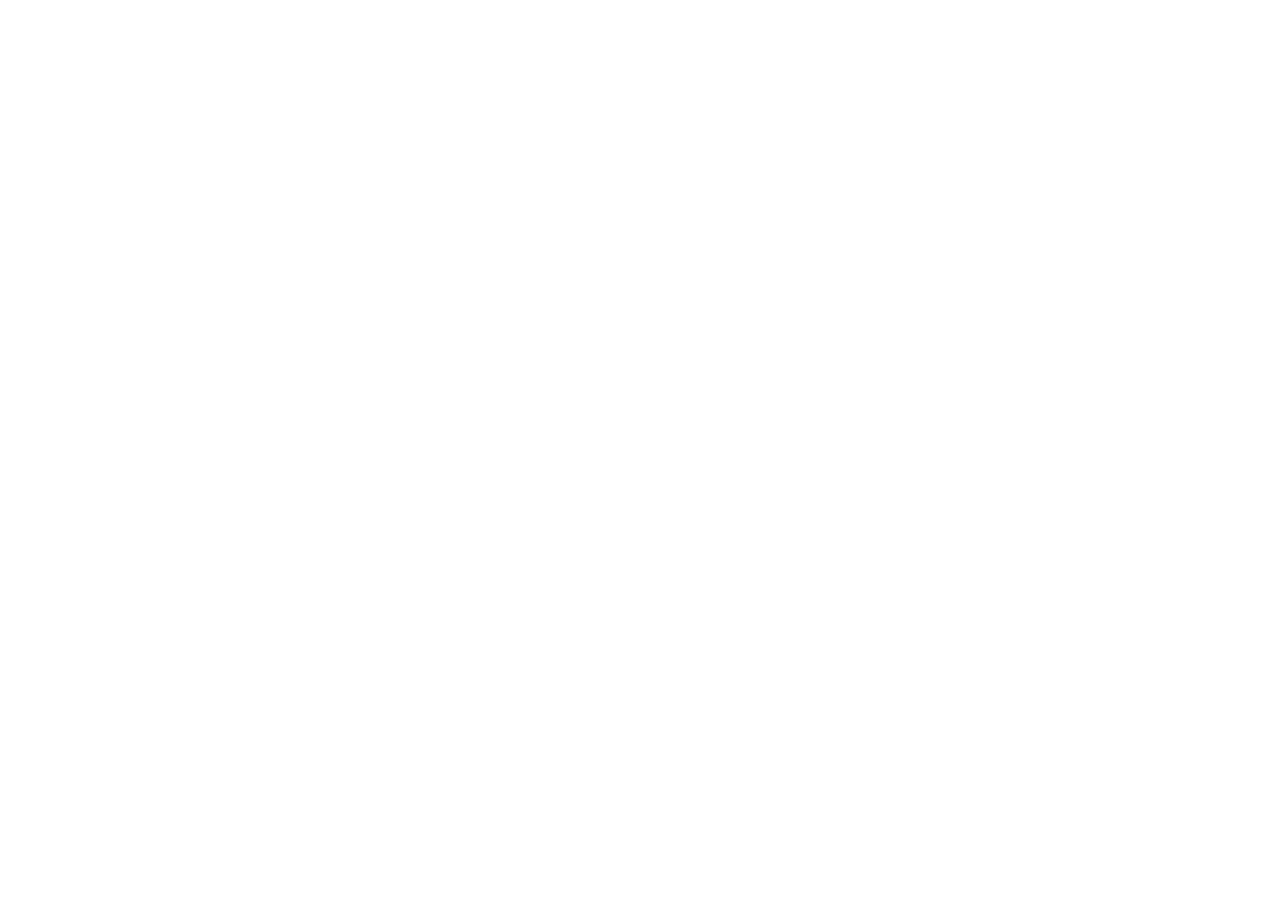
==== Lista 01/Projeto 03/index.html @ 05a65887 "Add files via upload" ====
<!DOCTYPE html>
<html lang="en">
  <head>
    <meta charset="UTF-8" />
    <link rel="icon" type="image/svg+xml" href="/vite.svg" />
    <meta name="viewport" content="width=device-width, initial-scale=1.0" />
    <title>Vite + React</title>
  </head>
  <body>
    <div id="root"></div>
    <script type="module" src="/src/main.jsx"></script>
    <link rel="stylesheet" href="https://cdn.jsdelivr.net/npm/bootstrap@5.2.3/dist/css/bootstrap.min.css" integrity="sha384-rbsA2VBKQhggwzxH7pPCaAqO46MgnOM80zW1RWuH61DGLwZJEdK2Kadq2F9CUG65" crossorigin="anonymous">
    
  </body>
</html>
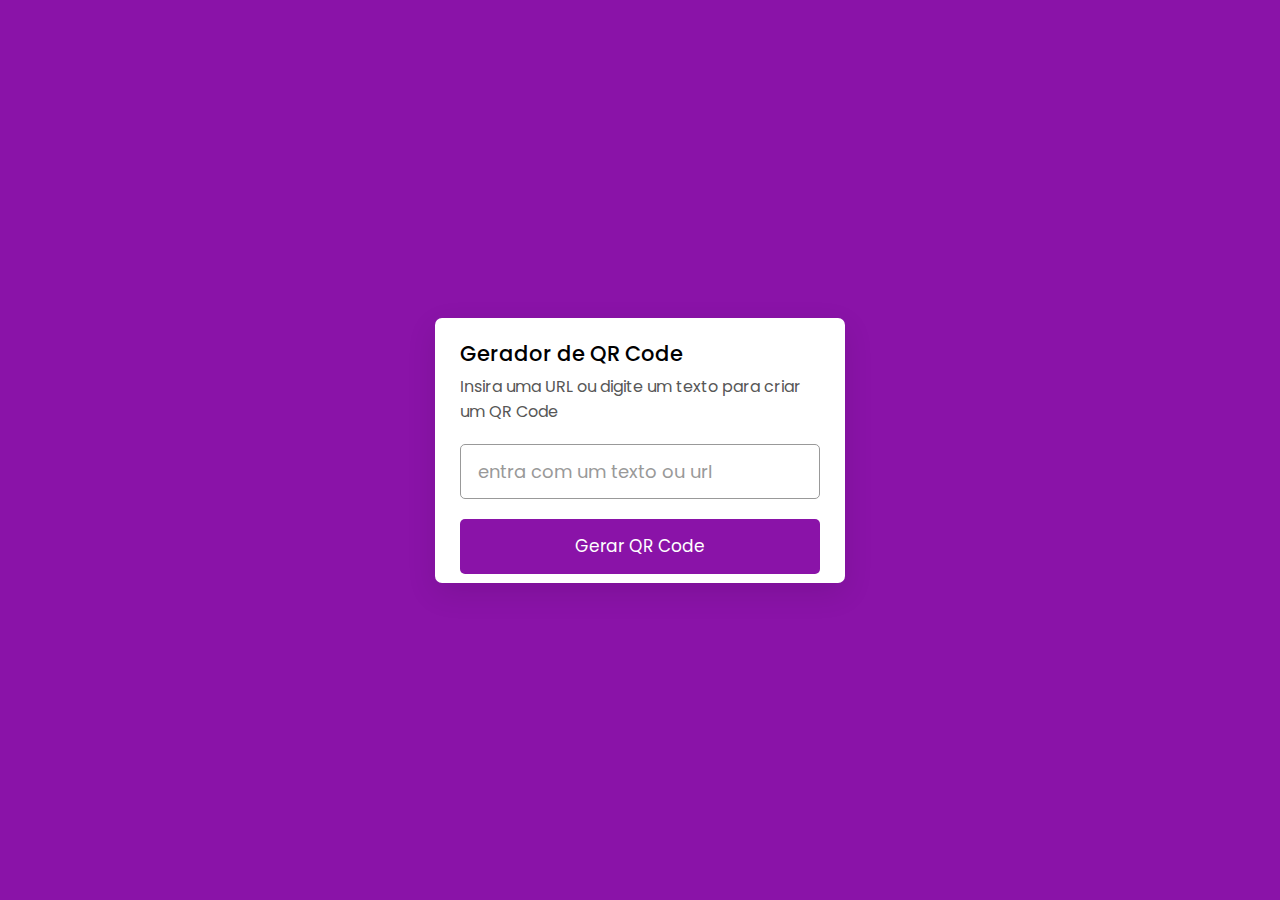
==== commit ca130cb4: "Add files via upload" ====
--- a/Lista 01/Projeto 03/index.html
+++ b/Lista 01/Projeto 03/index.html
@@ -1,15 +1,27 @@
-<!DOCTYPE html>
-<html lang="en">
-  <head>
-    <meta charset="UTF-8" />
-    <link rel="icon" type="image/svg+xml" href="/vite.svg" />
-    <meta name="viewport" content="width=device-width, initial-scale=1.0" />
-    <title>Vite + React</title>
-  </head>
-  <body>
-    <div id="root"></div>
-    <script type="module" src="/src/main.jsx"></script>
-    <link rel="stylesheet" href="https://cdn.jsdelivr.net/npm/bootstrap@5.2.3/dist/css/bootstrap.min.css" integrity="sha384-rbsA2VBKQhggwzxH7pPCaAqO46MgnOM80zW1RWuH61DGLwZJEdK2Kadq2F9CUG65" crossorigin="anonymous">
-    
-  </body>
-</html>
+<!DOCTYPE html>
+<html lang="pt-br">
+  <head>
+    <meta charset="utf-8">  
+    <title>Gerador de QR CODE </title>
+    <link rel="stylesheet" href="style.css">
+    <meta name="viewport" content="width=device-width, initial-scale=1.0">
+  </head>
+  <body>
+    <div class="wrapper">
+      <header>
+        <h1>Gerador de QR Code</h1>
+        <p>Insira uma URL ou digite um texto para criar um QR Code</p>
+      </header>
+      <div class="form">
+        <input type="text" spellcheck="false" placeholder="entra com um texto ou url">
+        <button id="active">Gerar QR Code</button>
+      </div>
+      <div class="qr-code">
+        <img src="" alt="qr-code">
+      </div>
+    </div>
+
+    <script src="script.js"></script>
+
+  </body>
+</html>--- a/Lista 01/Projeto 03/style.css
+++ b/Lista 01/Projeto 03/style.css
@@ -0,0 +1,107 @@
+/* Import Google Font - Poppins */
+@import url('https://fonts.googleapis.com/css2?family=Poppins:wght@400;500;600;700&display=swap');
+*{
+  margin: 0;
+  padding: 0;
+  box-sizing: border-box;
+  font-family: 'Poppins', sans-serif;
+}
+body{
+  display: flex;
+  padding: 0 10px;
+  min-height: 100vh;
+  align-items: center;
+  background: #8a13a8;
+  justify-content: center;
+}
+::selection{
+  color: #fff;
+  background: #3498DB;
+}
+.wrapper{
+  height: 265px;
+  max-width: 410px;
+  background: #fff;
+  border-radius: 7px;
+  padding: 20px 25px 0;
+  transition: height 0.2s ease;
+  box-shadow: 0 10px 30px rgba(0,0,0,0.1);
+}
+.wrapper.active{
+  height: 530px;
+}
+header h1{
+  font-size: 21px;
+  font-weight: 500;
+}
+header p{
+  margin-top: 5px;
+  color: #575757;
+  font-size: 16px;
+}
+.wrapper .form{
+  margin: 20px 0 25px;
+}
+.form :where(input, button){
+  width: 100%;
+  height: 55px;
+  border: none;
+  outline: none;
+  border-radius: 5px;
+  transition: 0.1s ease;
+}
+.form input{
+  font-size: 18px;
+  padding: 0 17px;
+  border: 1px solid #999;
+}
+.form input:focus{
+  box-shadow: 0 3px 6px rgba(0,0,0,0.13);
+}
+.form input::placeholder{
+  color: #999;
+}
+.form button{
+  color: #fff;
+  cursor: pointer;
+  margin-top: 20px;
+  font-size: 17px;
+  background: #8a13a8;
+}
+.qr-code{
+  opacity: 0;
+  display: flex;
+  padding: 33px 0;
+  border-radius: 5px;
+  align-items: center;
+  pointer-events: none;
+  justify-content: center;
+  border: 1px solid #ccc;
+}
+.wrapper.active .qr-code{
+  opacity: 1;
+  pointer-events: auto;
+  transition: opacity 0.5s 0.05s ease;
+}
+.qr-code img{
+  width: 170px;
+}
+
+@media (max-width: 430px){
+  .wrapper{
+    height: 255px;
+    padding: 16px 20px;
+  }
+  .wrapper.active{
+    height: 510px;
+  }
+  header p{
+    color: #696969;
+  }
+  .form :where(input, button){
+    height: 52px;
+  }
+  .qr-code img{
+    width: 160px;
+  }  
+}
